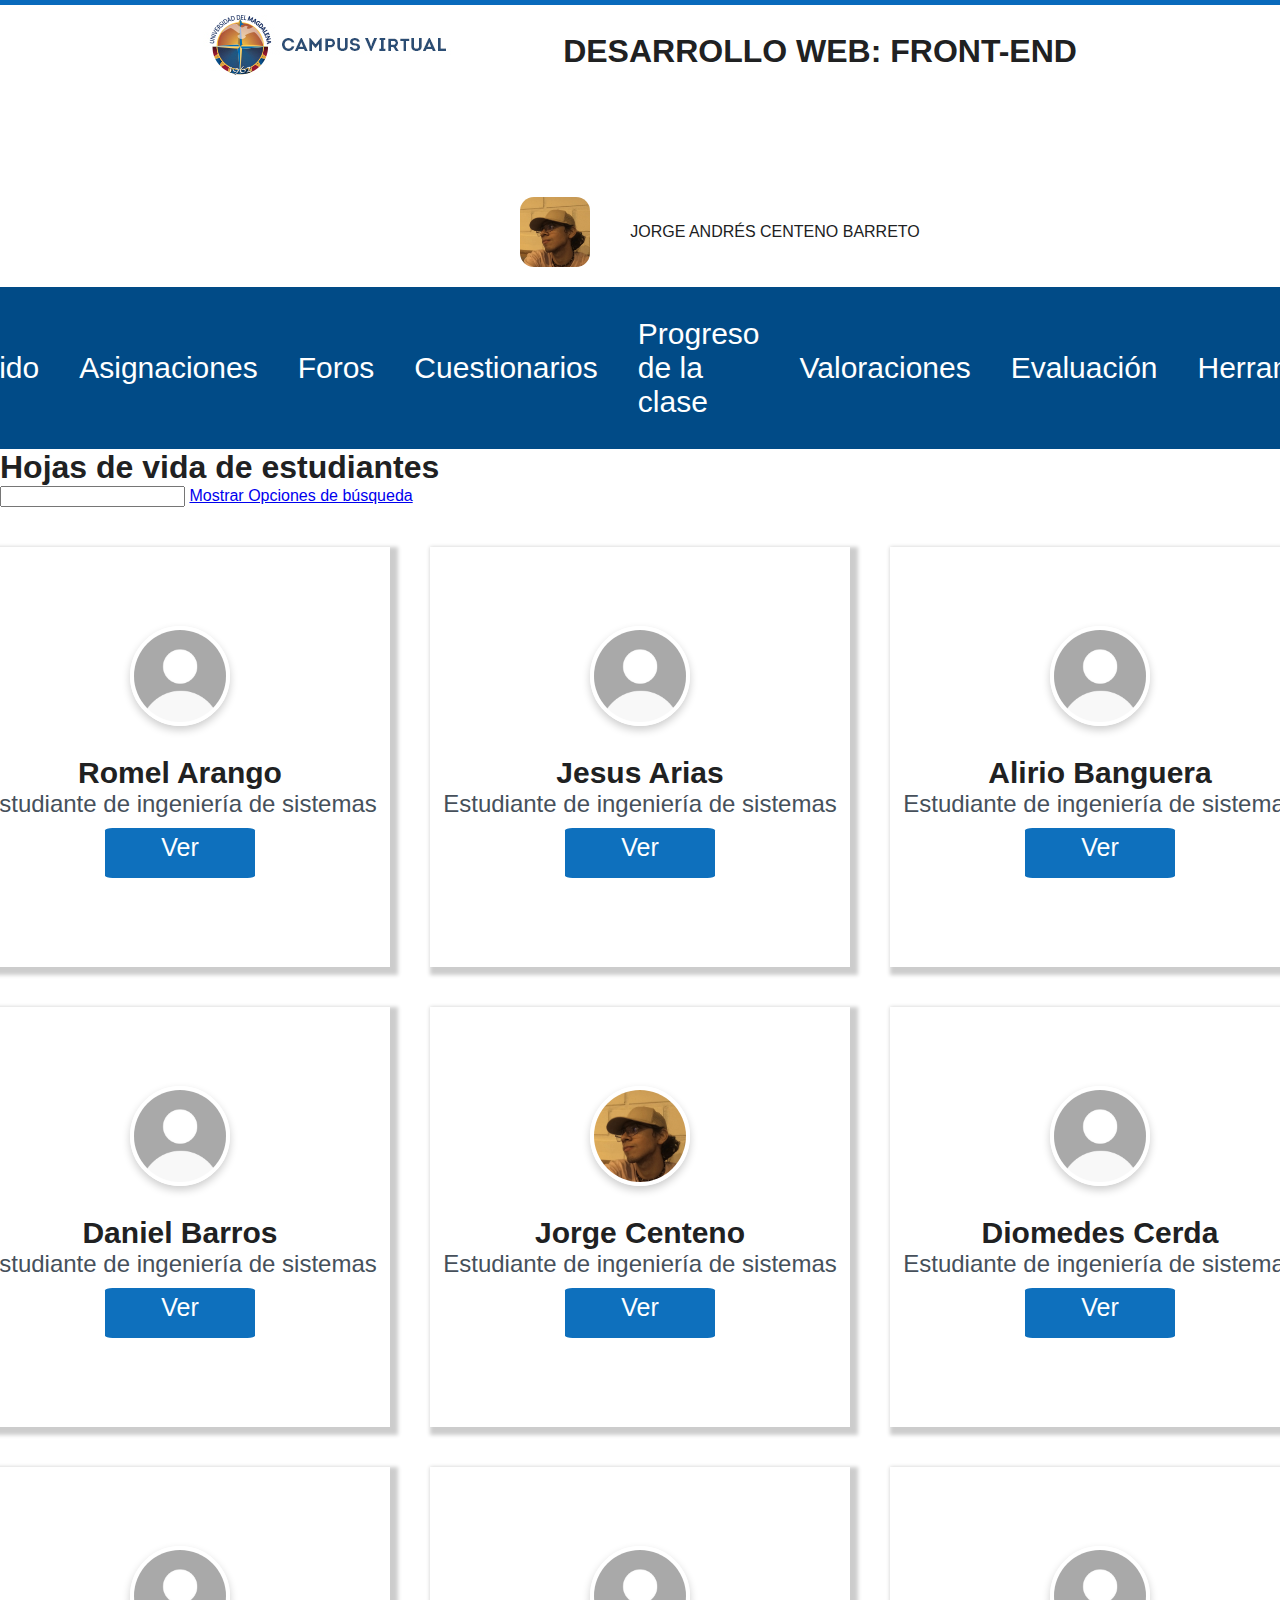
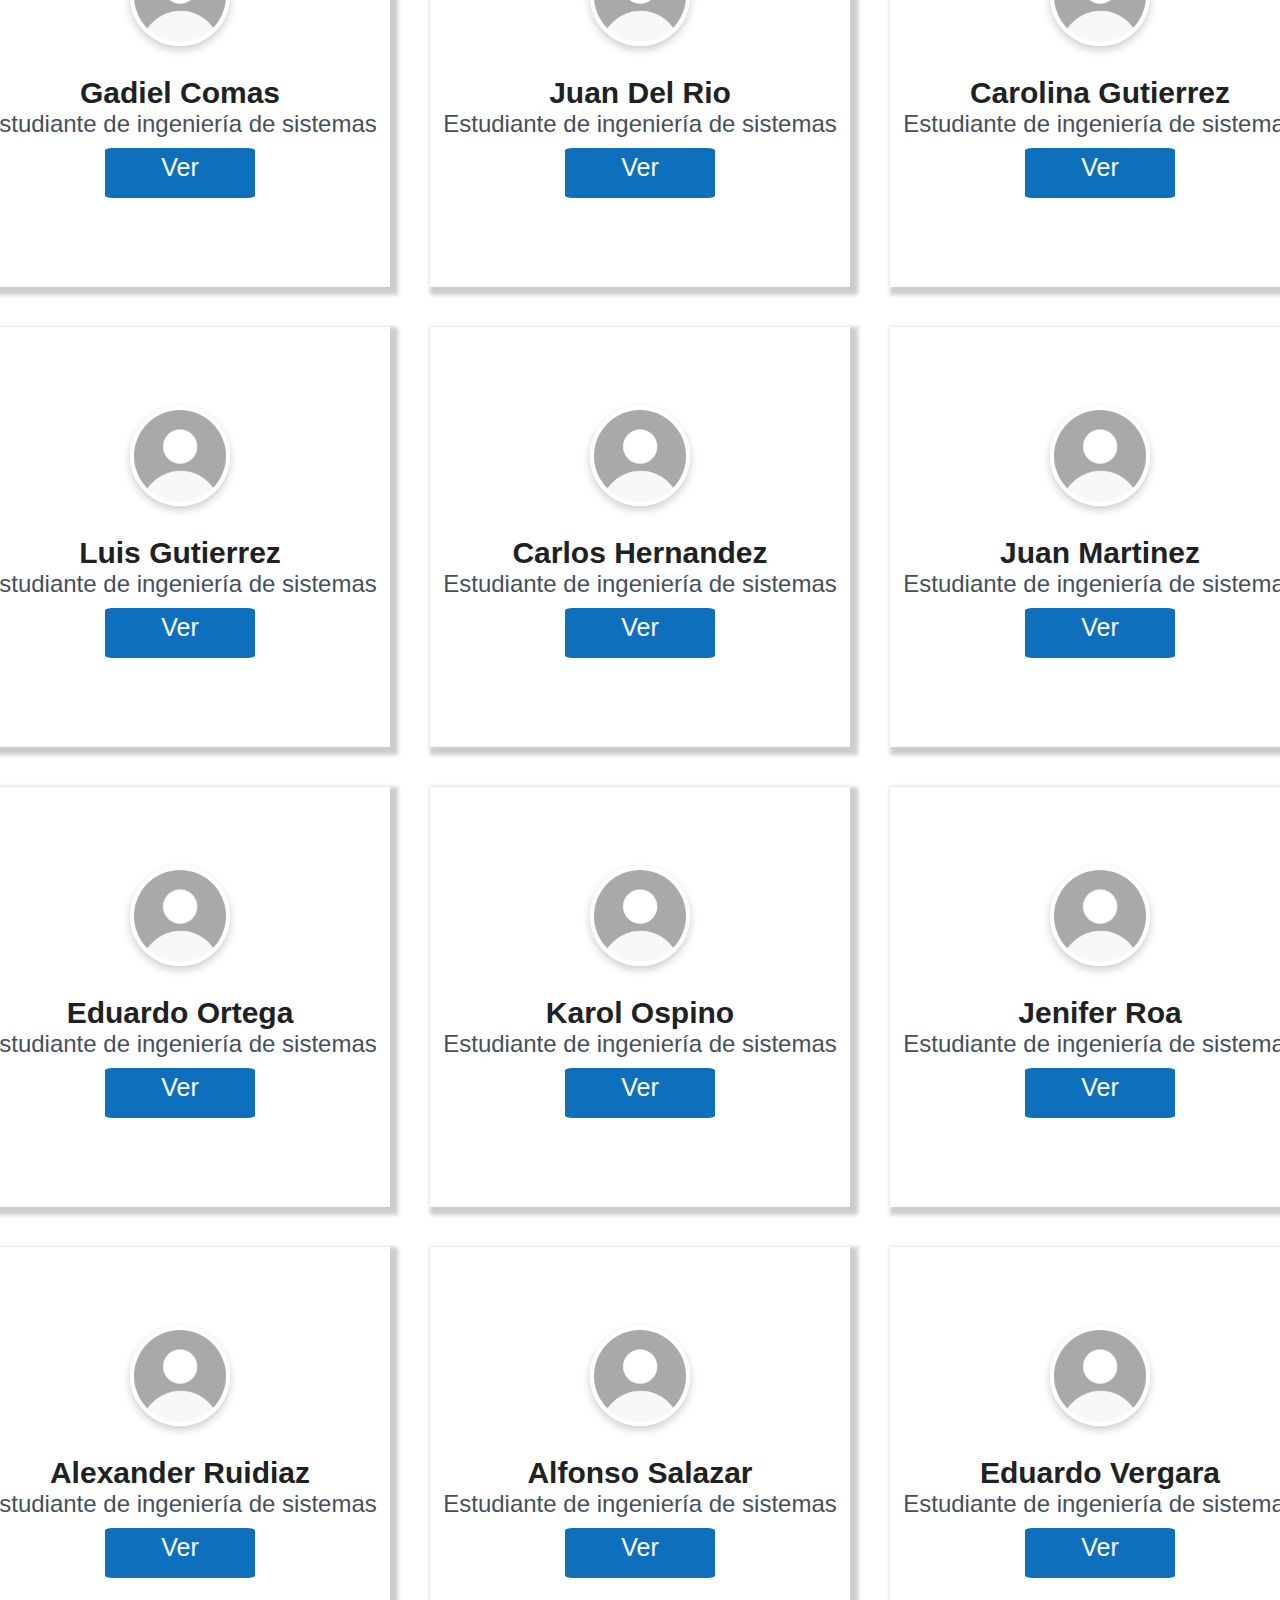
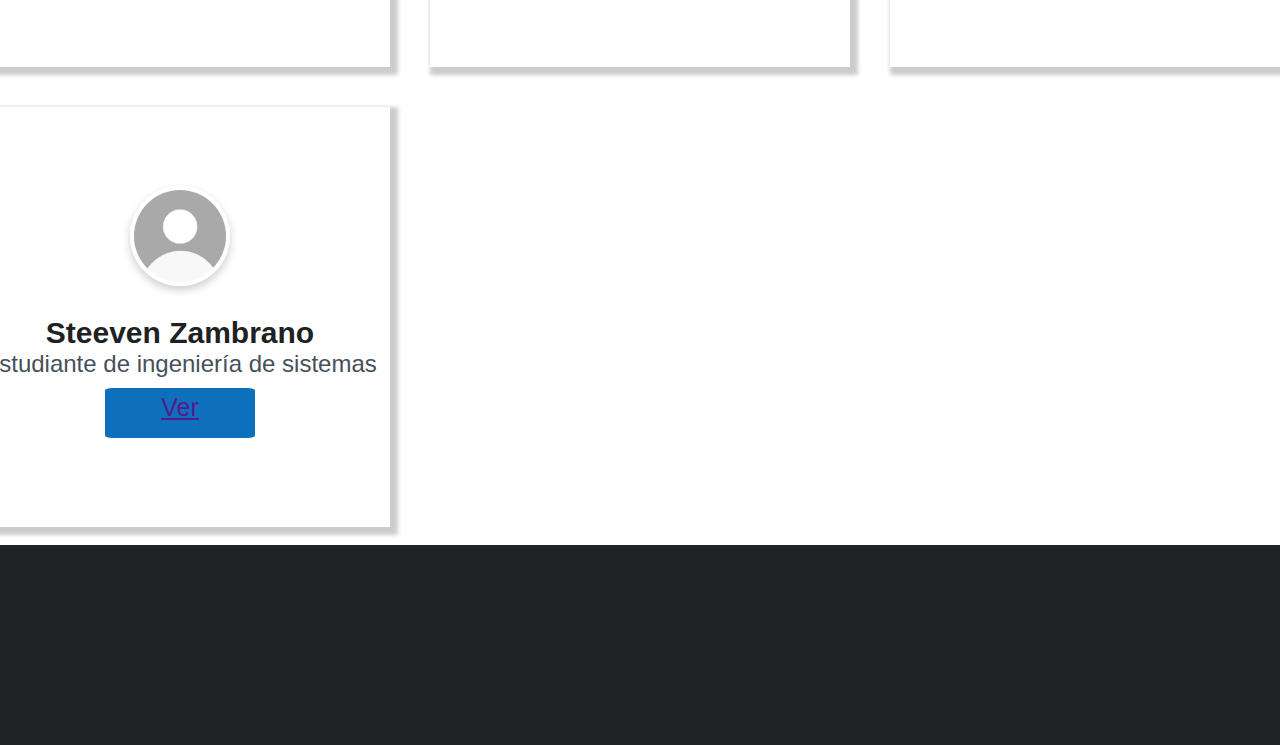
==== index.html @ bb02bcae "Second Commit" ====
<!DOCTYPE html>
<html lang="en">
<head>
    <meta charset="UTF-8">
    <meta name="viewport" content="width=device-width, initial-scale=1.0">
    <link rel="stylesheet" href="./css/styles.css">
    <link rel="stylesheet" href="https://cdnjs.cloudflare.com/ajax/libs/font-awesome/6.6.0/css/all.min.css" integrity="sha512-Kc323vGBEqzTmouAECnVceyQqyqdsSiqLQISBL29aUW4U/M7pSPA/gEUZQqv1cwx4OnYxTxve5UMg5GT6L4JJg==" crossorigin="anonymous" referrerpolicy="no-referrer" />
    <title>CV MODULE</title>
</head>
<body>
    <div id="a_main">
        <header>

            <section>
                <div id="blue_line_top"></div>
            </section>

            <section class="header">
                <div id="nav_top">
                    <div id="nav_logo">
                        <img src="./img/BS_Campus Virtual_UM_LOGO_v1.jpg" alt="Mi página de inicio">
                        <i class="fa-solid fa-ellipsis-vertical"></i>   
                    </div>

                    <div id="nav_title">
                         <h1>DESARROLLO WEB: FRONT-END</h1>
                    </div>

                    <div id="nav_top_items">
                        <i class="fa-solid fa-ellipsis-vertical"></i>
                        <i class="fa-solid fa-inbox"></i>
                        <i class="fa-regular fa-message"></i>
                        <i class="fa-regular fa-bell"></i>
                        <i class="fa-solid fa-ellipsis-vertical"></i>
                        <img src="./img/photo.jpg" alt="profile_photo">
                        <p>JORGE ANDRÉS CENTENO BARRETO</p>
                        <i class="fa-solid fa-gear"></i>
                    </div>
                </div>

                
                    
            </section>
        </header>

        <nav id="nav_bottom">
            <article id="nav_article">
                <p>Contenido</p>
            </article>
            <article id="nav_article">
                <p>Asignaciones</p>
            </article>
            <article id="nav_article">
                <p>Foros</p>
            </article>
            <article id="nav_article">
                <p>Cuestionarios</p>
            </article>
            <article id="nav_article">
                <p>Progreso de la clase</p>
            </article>
            <article id="nav_article">
                <p>Valoraciones</p>
            </article>
            <article id="nav_article">
                <p>Evaluación</p>
                <i class="fa-solid fa-chevron-down"></i>
            </article>
            <article id="nav_article">
                <p>Herramientas</p>
                <i class="fa-solid fa-chevron-down"></i>
            </article>
        </nav>

        <section id="search">
            <h1>Hojas de vida de estudiantes</h1>

                <div id="search">
                    <input type="search" name="" id="">
                    <a href="#">Mostrar Opciones de búsqueda</a>
                </div>
        </section>

        <section id="cards_space">

                

            <article class="card">
                <img src="./img/twin.jpg" alt="perfil hoja de vida">
                <div id="name_profesion">
                    <h4><b>Romel Arango</b></h4>
                    <p>Estudiante de ingeniería de sistemas</p>
                </div>
                <div id="button">
                    <p>Ver</p>
                </div>
                <div id="links">
                    <a href="#"><i class="fa-brands fa-linkedin"></i></a>
                    <a href="#"><i class="fa-brands fa-square-x-twitter"></i></a>
                    <a href="#"><i class="fa-brands fa-square-facebook"></i></a>
                </div>
            </article>


            <article class="card">
                <img src="./img/twin.jpg" alt="perfil hoja de vida">
                <div id="name_profesion">
                    <h4><b>Jesus Arias</b></h4>
                    <p>Estudiante de ingeniería de sistemas</p>
                </div>
                <div id="button">
                    <p>Ver</p>
                </div>
                <div id="links">
                    <a href="#"><i class="fa-brands fa-linkedin"></i></a>
                    <a href="#"><i class="fa-brands fa-square-x-twitter"></i></a>
                    <a href="#"><i class="fa-brands fa-square-facebook"></i></a>
                </div>
            </article>


            <article class="card">
                <img src="./img/twin.jpg" alt="perfil hoja de vida">
                <div id="name_profesion">
                    <h4><b>Alirio Banguera</b></h4>
                    <p>Estudiante de ingeniería de sistemas</p>
                </div>
                <div id="button">
                    <p>Ver</p>
                </div>
                <div id="links">
                    <a href="#"><i class="fa-brands fa-linkedin"></i></a>
                    <a href="#"><i class="fa-brands fa-square-x-twitter"></i></a>
                    <a href="#"><i class="fa-brands fa-square-facebook"></i></a>
                </div>
            </article>


            <article class="card">
                <img src="./img/twin.jpg" alt="perfil hoja de vida">
                <div id="name_profesion">
                    <h4><b>Daniel Barros</b></h4>
                    <p>Estudiante de ingeniería de sistemas</p>
                </div>
                <div id="button">
                    <p>Ver</p>
                </div>
                <div id="links">
                    <a href="#"><i class="fa-brands fa-linkedin"></i></a>
                    <a href="#"><i class="fa-brands fa-square-x-twitter"></i></a>
                    <a href="#"><i class="fa-brands fa-square-facebook"></i></a>
                </div>
            </article>


            <article class="card">
                <img src="./img/photo.jpg" alt="perfil hoja de vida">
                <div id="name_profesion">
                    <h4><b>Jorge Centeno</b></h4>
                    <p>Estudiante de ingeniería de sistemas</p>
                </div>
                <div id="button">
                    <p>Ver</p>
                </div>
                <div id="links">
                    <a href="https://www.linkedin.com/in/jorge-andr%C3%A9s-centeno-barreto-787b17232/"><i class="fa-brands fa-linkedin"></i></a>
                    <a href="https://twitter.com/"><i class="fa-brands fa-square-x-twitter"></i></a>
                    <a href="https://www.facebook.com/share/1Q81B6S3RMWnNVRU/?mibextid=qi2Omg"><i class="fa-brands fa-square-facebook"></i></a>
                </div>
            </article>


            <article class="card">
                <img src="./img/twin.jpg" alt="perfil hoja de vida">
                <div id="name_profesion">
                    <h4><b>Diomedes Cerda</b></h4>
                    <p>Estudiante de ingeniería de sistemas</p>
                </div>
                <div id="button">
                    <p>Ver</p>
                </div>
                <div id="links">
                    <a href="#"><i class="fa-brands fa-linkedin"></i></a>
                    <a href="#"><i class="fa-brands fa-square-x-twitter"></i></a>
                    <a href="#"><i class="fa-brands fa-square-facebook"></i></a>
                </div>
            </article>


            <article class="card">
                <img src="./img/twin.jpg" alt="perfil hoja de vida">
                <div id="name_profesion">
                    <h4><b>Gadiel Comas</b></h4>
                    <p>Estudiante de ingeniería de sistemas</p>
                </div>
                <div id="button">
                    <p>Ver</p>
                </div>
                <div id="links">
                    <a href="#"><i class="fa-brands fa-linkedin"></i></a>
                    <a href="#"><i class="fa-brands fa-square-x-twitter"></i></a>
                    <a href="#"><i class="fa-brands fa-square-facebook"></i></a>
                </div>
            </article>


            <article class="card">
                <img src="./img/twin.jpg" alt="perfil hoja de vida">
                <div id="name_profesion">
                    <h4><b>Juan Del Rio</b></h4>
                    <p>Estudiante de ingeniería de sistemas</p>
                </div>
                <div id="button">
                    <p>Ver</p>
                </div>
                <div id="links">
                    <a href="#"><i class="fa-brands fa-linkedin"></i></a>
                    <a href="#"><i class="fa-brands fa-square-x-twitter"></i></a>
                    <a href="#"><i class="fa-brands fa-square-facebook"></i></a>
                </div>
            </article>


            <article class="card">
                <img src="./img/twin.jpg" alt="perfil hoja de vida">
                <div id="name_profesion">
                    <h4><b>Carolina Gutierrez</b></h4>
                    <p>Estudiante de ingeniería de sistemas</p>
                </div>
                <div id="button">
                    <p>Ver</p>
                </div>
                <div id="links">
                    <a href="#"><i class="fa-brands fa-linkedin"></i></a>
                    <a href="#"><i class="fa-brands fa-square-x-twitter"></i></a>
                    <a href="#"><i class="fa-brands fa-square-facebook"></i></a>
                </div>
            </article>


            <article class="card">
                <img src="./img/twin.jpg" alt="perfil hoja de vida">
                <div id="name_profesion">
                    <h4><b>Luis Gutierrez</b></h4>
                    <p>Estudiante de ingeniería de sistemas</p>
                </div>
                <div id="button">
                    <p>Ver</p>
                </div>
                <div id="links">
                    <a href="#"><i class="fa-brands fa-linkedin"></i></a>
                    <a href="#"><i class="fa-brands fa-square-x-twitter"></i></a>
                    <a href="#"><i class="fa-brands fa-square-facebook"></i></a>
                </div>
            </article>


            <article class="card">
                <img src="./img/twin.jpg" alt="perfil hoja de vida">
                <div id="name_profesion">
                    <h4><b>Carlos Hernandez</b></h4>
                    <p>Estudiante de ingeniería de sistemas</p>
                </div>
                <div id="button">
                    <p>Ver</p>
                </div>
                <div id="links">
                    <a href="#"><i class="fa-brands fa-linkedin"></i></a>
                    <a href="#"><i class="fa-brands fa-square-x-twitter"></i></a>
                    <a href="#"><i class="fa-brands fa-square-facebook"></i></a>
                </div>
            </article>


            <article class="card">
                <img src="./img/twin.jpg" alt="perfil hoja de vida">
                <div id="name_profesion">
                    <h4><b>Juan Martinez</b></h4>
                    <p>Estudiante de ingeniería de sistemas</p>
                </div>
                <div id="button">
                    <p>Ver</p>
                </div>
                <div id="links">
                    <a href="#"><i class="fa-brands fa-linkedin"></i></a>
                    <a href="#"><i class="fa-brands fa-square-x-twitter"></i></a>
                    <a href="#"><i class="fa-brands fa-square-facebook"></i></a>
                </div>
            </article>
            <article class="card">
                <img src="./img/twin.jpg" alt="perfil hoja de vida">
                <div id="name_profesion">
                    <h4><b>Eduardo Ortega</b></h4>
                    <p>Estudiante de ingeniería de sistemas</p>
                </div>
                <div id="button">
                    <p>Ver</p>
                </div>
                <div id="links">
                    <a href="#"><i class="fa-brands fa-linkedin"></i></a>
                    <a href="#"><i class="fa-brands fa-square-x-twitter"></i></a>
                    <a href="#"><i class="fa-brands fa-square-facebook"></i></a>
                </div>
            </article>
            <article class="card">
                <img src="./img/twin.jpg" alt="perfil hoja de vida">
                <div id="name_profesion">
                    <h4><b>Karol Ospino</b></h4>
                    <p>Estudiante de ingeniería de sistemas</p>
                </div>
                <div id="button">
                    <p>Ver</p>
                </div>
                <div id="links">
                    <a href="#"><i class="fa-brands fa-linkedin"></i></a>
                    <a href="#"><i class="fa-brands fa-square-x-twitter"></i></a>
                    <a href="#"><i class="fa-brands fa-square-facebook"></i></a>
                </div>
            </article>
            <article class="card">
                <img src="./img/twin.jpg" alt="perfil hoja de vida">
                <div id="name_profesion">
                    <h4><b>Jenifer Roa</b></h4>
                    <p>Estudiante de ingeniería de sistemas</p>
                </div>
                <div id="button">
                    <p>Ver</p>
                </div>
                <div id="links">
                    <a href="#"><i class="fa-brands fa-linkedin"></i></a>
                    <a href="#"><i class="fa-brands fa-square-x-twitter"></i></a>
                    <a href="#"><i class="fa-brands fa-square-facebook"></i></a>
                </div>
            </article>
            <article class="card">
                <img src="./img/twin.jpg" alt="perfil hoja de vida">
                <div id="name_profesion">
                    <h4><b>Alexander Ruidiaz</b></h4>
                    <p>Estudiante de ingeniería de sistemas</p>
                </div>
                <div id="button">
                    <p>Ver</p>
                </div>
                <div id="links">
                    <a href="#"><i class="fa-brands fa-linkedin"></i></a>
                    <a href="#"><i class="fa-brands fa-square-x-twitter"></i></a>
                    <a href="#"><i class="fa-brands fa-square-facebook"></i></a>
                </div>
            </article>
            <article class="card">
                <img src="./img/twin.jpg" alt="perfil hoja de vida">
                <div id="name_profesion">
                    <h4><b>Alfonso Salazar</b></h4>
                    <p>Estudiante de ingeniería de sistemas</p>
                </div>
                <div id="button">
                    <p>Ver</p>
                </div>
                <div id="links">
                    <a href="#"><i class="fa-brands fa-linkedin"></i></a>
                    <a href="#"><i class="fa-brands fa-square-x-twitter"></i></a>
                    <a href="#"><i class="fa-brands fa-square-facebook"></i></a>
                </div>
            </article>
            <article class="card">
                <img src="./img/twin.jpg" alt="perfil hoja de vida">
                <div id="name_profesion">
                    <h4><b>Eduardo Vergara</b></h4>
                    <p>Estudiante de ingeniería de sistemas</p>
                </div>
                <div id="button">
                    <p>Ver</p>
                </div>
                <div id="links">
                    <a href="#"><i class="fa-brands fa-linkedin"></i></a>
                    <a href="#"><i class="fa-brands fa-square-x-twitter"></i></a>
                    <a href="#"><i class="fa-brands fa-square-facebook"></i></a>
                </div>
            </article>
            <article class="card">
                <img src="./img/twin.jpg" alt="perfil hoja de vida">
                <div id="name_profesion">
                    <h4><b>Steeven Zambrano</b></h4>
                    <p>Estudiante de ingeniería de sistemas</p>
                </div>
                <div id="button">
                    <a href=""><p>Ver</p></a>
                </div>
                <div id="links">
                    <a href="#"><i class="fa-brands fa-linkedin"></i></a>
                    <a href="#"><i class="fa-brands fa-square-x-twitter"></i></a>
                    <a href="#"><i class="fa-brands fa-square-facebook"></i></a>
                </div>
            </article>

        </section>
        <br>
        <footer>
            <div id="links">
                <a href="https://github.com/KhadaReiN"><i class="fa-brands fa-square-github"></i></a>
                <a href="https://www.instagram.com/khada.rn?igsh=dGk5ZXBoc3p5ZnY5"><i class="fa-brands fa-square-instagram"></i></a>
                <a href="https://www.linkedin.com/in/jorge-andr%C3%A9s-centeno-barreto-787b17232/"><i class="fa-brands fa-linkedin"></i></a>
            
            </div>


        </footer>
    </div>
    
    

</body>
</html>
---- css/styles.css ----
*, *::after, *::before{
    margin: 0px;
    box-sizing: border-box
    
    
}

#a_main{
    font-family: 'Lato', 'Lucida Sans Unicode', 'Lucida Grande', sans-serif;
    color: #202122;
}


/*Header top items*/

#blue_line_top{
    background-color: #096abc;
    height: 5px;
}

div i{
    font-size: 50px;
}

#nav_top_items>img {
    height: 70px;
    border-radius: 20%;
}



#nav_top, #nav_top_items{

    display: flex;
    flex-direction: row;
    flex-wrap: wrap;
    justify-content: center;
    align-items: center;
    margin-top: 10px;
    margin-bottom: 10px;
    gap: 100px;

}

#nav_top > #nav_top_items{
    align-self: center;
    gap: 40px;
}

/*Nav botton items*/

#nav_article{
    display: flex;
    flex-flow: row wrap;
    align-items: center;
}

#nav_article > i{
    font-size: 20px;
}

#nav_bottom {
    background-color: #014b87;
    font-size: 30px;
    color: #ffffff;
    padding: 30px 0px 30px 00px;

    display: flex;
    flex-direction: row;
    flex-wrap: nowrap;
    justify-content: center;
    align-items: center;
    gap: 40px;
}

#nav_bottom > #nav_article >p:hover{
    text-decoration: underline;
}

#cards_space{
    margin-top: 40px;

    display: grid;
    grid-template-columns: .1fr .1fr .1fr;
    gap: 40px;
    justify-content: center;
    
}

/*Cards*/
.card{
    box-shadow: 4px 4px 4px 4px rgba(0, 0, 0, 0.2);
    width: 420px;
    height: 420px;
    margin: auto;
    padding: 5px;
    text-align: center;


    display: flex;
    flex-flow: column nowrap;
    align-items: center;
    justify-content: center;
    gap: 10px;
}

.card > img{
    width: 100px;
    border: 4px solid #ffffff;
    border-radius: 50%;
    box-shadow: 0 4px 8px 0 rgba(0, 0, 0, 0.2);
    margin-bottom: 20px;
}

.card > #name_profesion > h4{
    font-size: 30px;
}

.card >#name_profesion>p{
    font-size: 24px;
    color: #46505b;
}

.card>#button{
    width: 150px;
    height: 50px;
    background-color: #0e70bd;
    border-radius: 5%;
    color: #ffffff;
    font-size: 25px;
    
    display: flex;
    justify-content: center;
    padding-top: 5px;
    

}

.card>#button:hover{
    background-color: #0e71bdcc;
}

.card>#links{
    display: flex;
    flex-direction: row;
    gap: 25px;

}




/*footer*/
footer>#links{

    background-color: #202122;
    height: 200px;
    

    display: flex;
    justify-content: center;
    align-items: center;
    flex-direction: row;
    gap: 25px;
    
}

footer>#links>a>i{
    color: #ffffff;
}
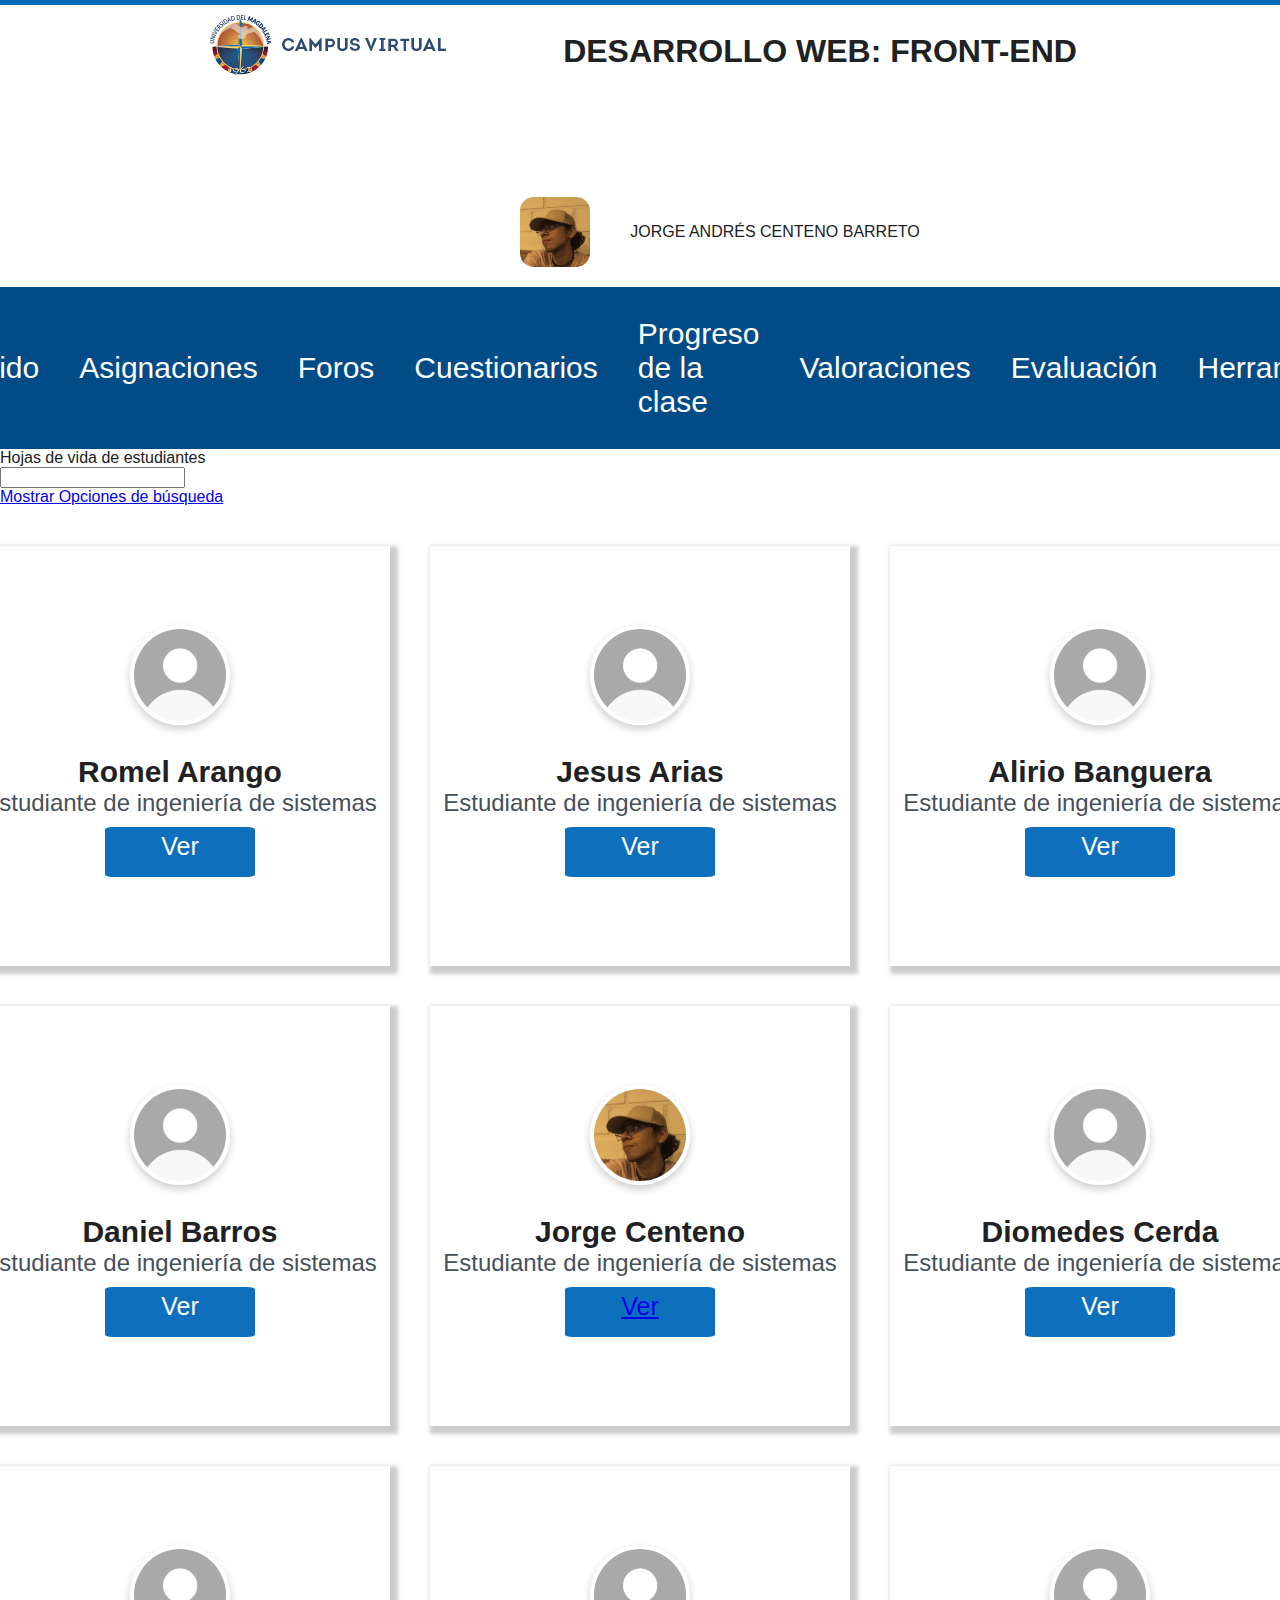
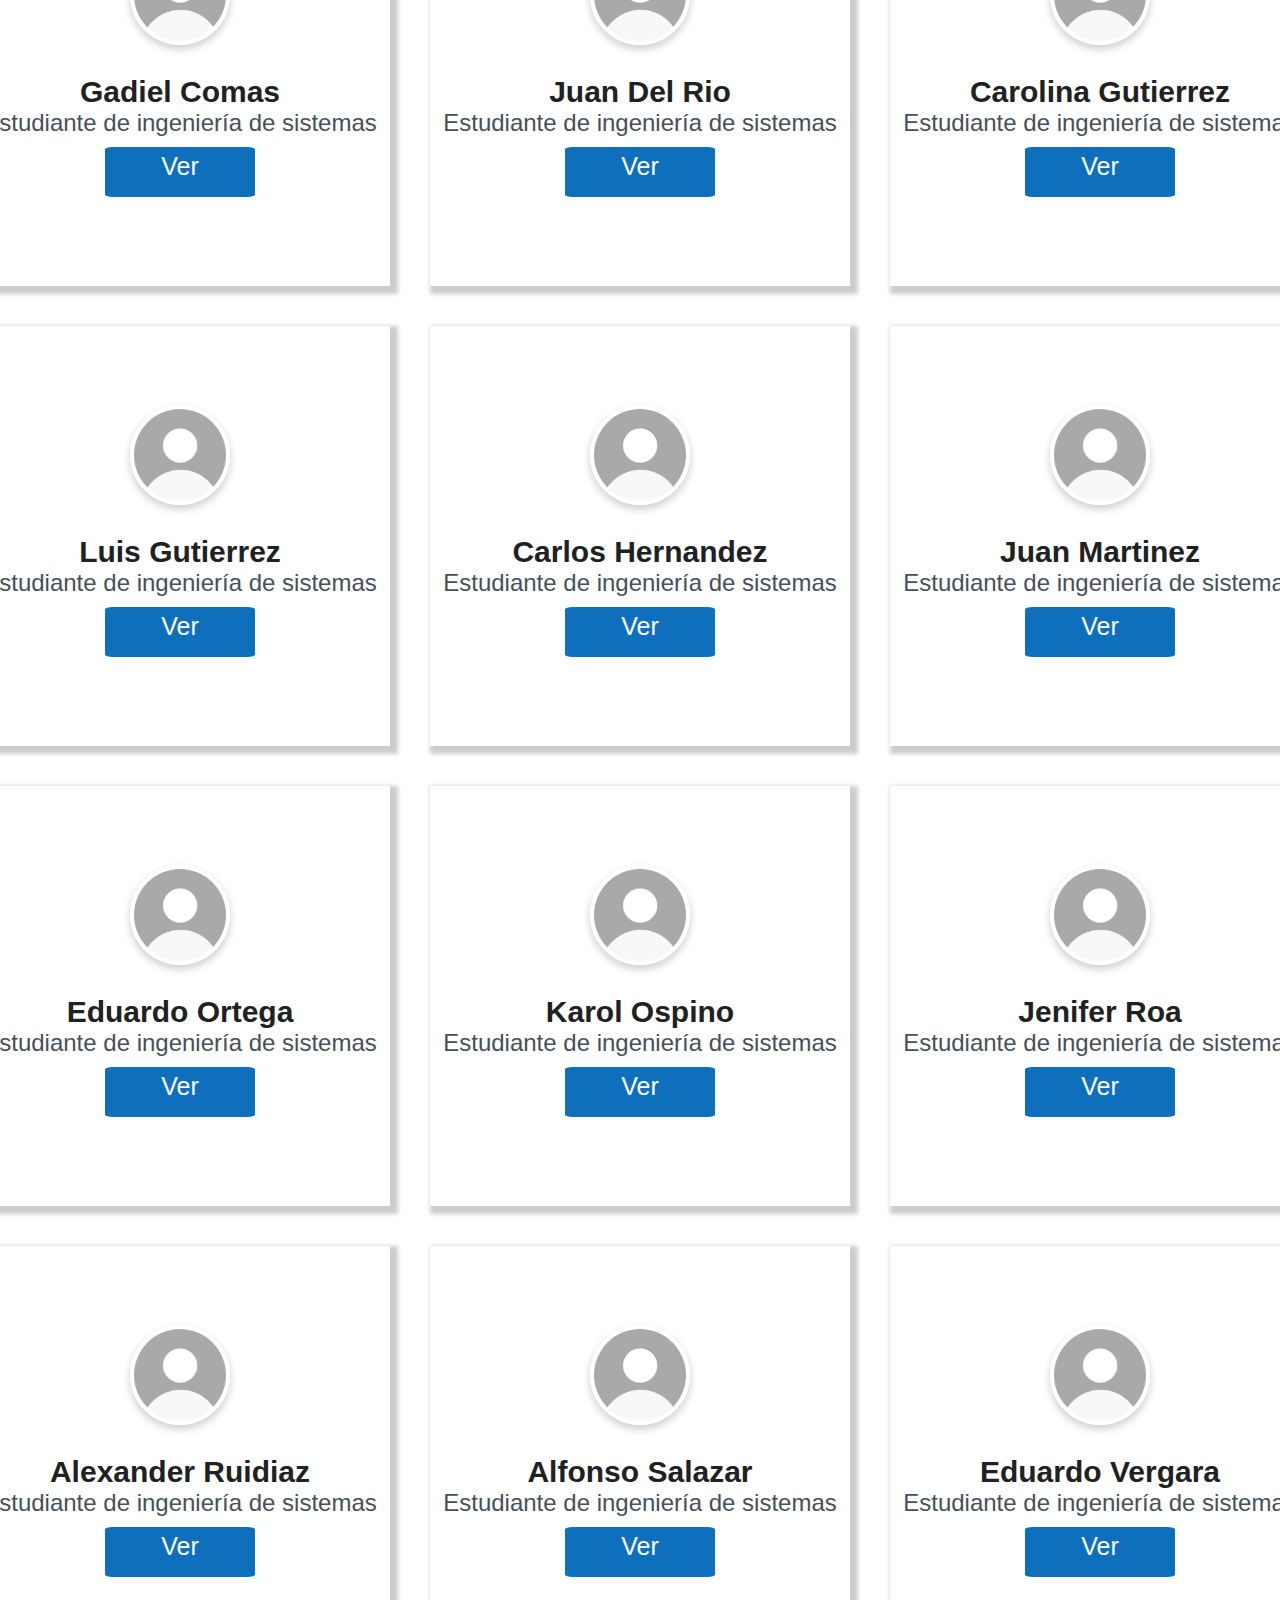
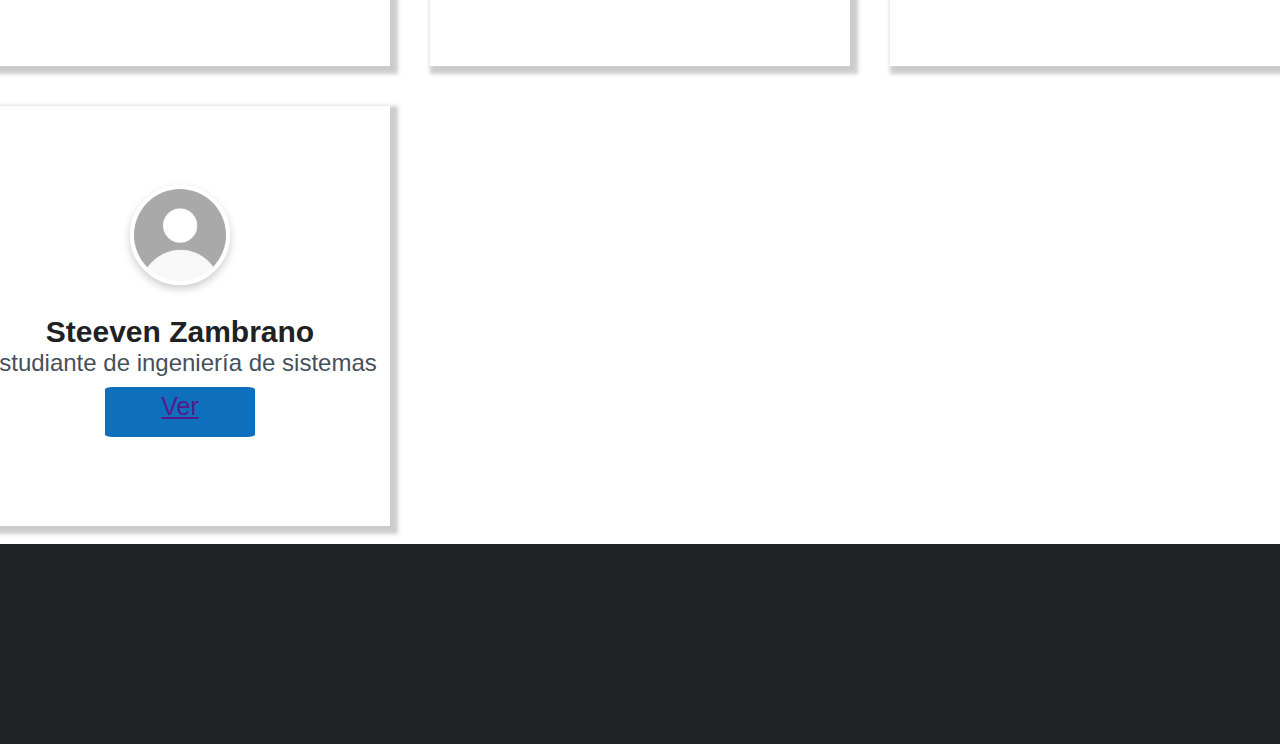
==== commit 9d4dda3d: "Update index.html" ====
--- a/index.html
+++ b/index.html
@@ -72,13 +72,16 @@
             </article>
         </nav>
 
-        <section id="search">
-            <h1>Hojas de vida de estudiantes</h1>
-
-                <div id="search">
-                    <input type="search" name="" id="">
-                    <a href="#">Mostrar Opciones de búsqueda</a>
-                </div>
+        <section>
+            <div id="title">
+                <p>Hojas de vida de estudiantes</p>
+            </div>
+            
+
+            <div id="search">
+                <input type="search" name="" id="">
+                <a href="#"><p>Mostrar Opciones de búsqueda</p></a>
+            </div>
         </section>
 
         <section id="cards_space">
@@ -160,7 +163,7 @@
                     <p>Estudiante de ingeniería de sistemas</p>
                 </div>
                 <div id="button">
-                    <p>Ver</p>
+                    <a href="#" target="_blank"><p>Ver</p></a>
                 </div>
                 <div id="links">
                     <a href="https://www.linkedin.com/in/jorge-andr%C3%A9s-centeno-barreto-787b17232/"><i class="fa-brands fa-linkedin"></i></a>
@@ -410,4 +413,4 @@
     
 
 </body>
-</html>+</html>
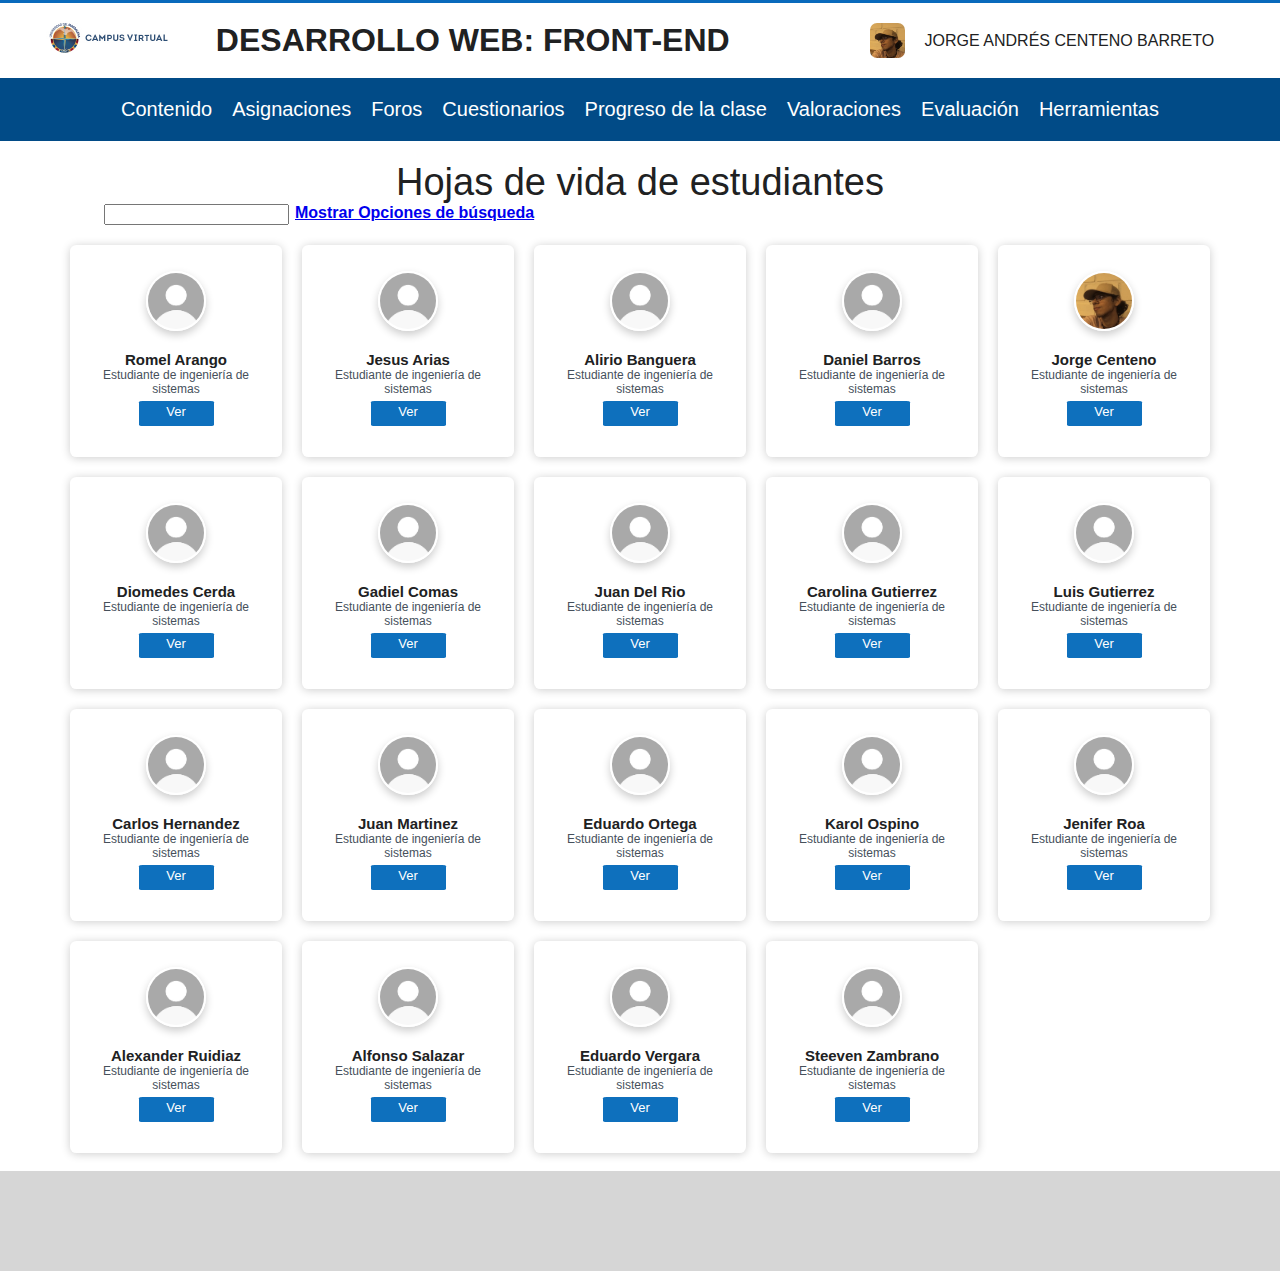
==== commit 5c0f61c6: "Update index.html" ====
--- a/index.html
+++ b/index.html
@@ -163,7 +163,7 @@
                     <p>Estudiante de ingeniería de sistemas</p>
                 </div>
                 <div id="button">
-                    <a href="#" target="_blank"><p>Ver</p></a>
+                    <a href="https://my-cv-eta-five.vercel.app/" target="_blank"><p>Ver</p></a>
                 </div>
                 <div id="links">
                     <a href="https://www.linkedin.com/in/jorge-andr%C3%A9s-centeno-barreto-787b17232/"><i class="fa-brands fa-linkedin"></i></a>
--- a/css/styles.css
+++ b/css/styles.css
@@ -1,6 +1,9 @@
 *, *::after, *::before{
     margin: 0px;
-    box-sizing: border-box
+    box-sizing: border-box;
+    min-width: auto;
+    min-height: auto;
+    
     
     
 }
@@ -15,15 +18,23 @@
 
 #blue_line_top{
     background-color: #096abc;
-    height: 5px;
+    height: 3px;
 }
 
 div i{
-    font-size: 50px;
+    font-size: 25px;
+}
+#nav_top_items i:hover{
+    color: #096abc;
+    border-top: #014b87;
+}
+
+#nav_logo > img{
+    height: 30px;
 }
 
 #nav_top_items>img {
-    height: 70px;
+    height: 35px;
     border-radius: 20%;
 }
 
@@ -38,14 +49,16 @@
     align-items: center;
     margin-top: 10px;
     margin-bottom: 10px;
-    gap: 100px;
+    gap: 40px;
 
 }
 
 #nav_top > #nav_top_items{
     align-self: center;
-    gap: 40px;
-}
+    gap: 20px;
+}
+
+
 
 /*Nav botton items*/
 
@@ -56,83 +69,115 @@
 }
 
 #nav_article > i{
-    font-size: 20px;
+    font-size: 10px;
 }
 
 #nav_bottom {
     background-color: #014b87;
-    font-size: 30px;
+    font-size: 20px;
     color: #ffffff;
-    padding: 30px 0px 30px 00px;
-
-    display: flex;
-    flex-direction: row;
-    flex-wrap: nowrap;
-    justify-content: center;
-    align-items: center;
-    gap: 40px;
+    padding: 20px 0px 20px 00px;
+
+    display: flex;
+    flex-direction: row;
+    flex-wrap: wrap;
+    justify-content: center;
+    align-items: center;
+    gap: 20px;
 }
 
 #nav_bottom > #nav_article >p:hover{
     text-decoration: underline;
 }
 
+
+    
+
+
+/*Search Bar line*/
+
+#title>p{
+    font-size: 38px;
+    text-align: center;
+    margin-top: 20px;
+}
+
+#search{
+    display: flex;
+    flex-direction: row;
+    gap: 6px;
+    margin-left: 104px;
+}
+#search p{
+    font-size: 16px;
+    font-weight: bold;
+    
+}
+
+
+/*Cards*/
 #cards_space{
-    margin-top: 40px;
+    margin-top: 20px;
 
     display: grid;
-    grid-template-columns: .1fr .1fr .1fr;
-    gap: 40px;
-    justify-content: center;
-    
-}
-
-/*Cards*/
+    grid-template-columns: repeat(auto-fill, minmax(212px,.1fr)) ;
+    gap: 20px;
+    justify-content: center;
+}
+
 .card{
-    box-shadow: 4px 4px 4px 4px rgba(0, 0, 0, 0.2);
-    width: 420px;
-    height: 420px;
+    box-shadow: 0px 1px 10px rgba(0, 0, 0, 0.2);
+    width: 212px;
+    min-height: 212px;
+    border-radius: 3%;
+    height: fit-content;
     margin: auto;
-    padding: 5px;
+    padding: 10px;
     text-align: center;
+    transition: all 400ms ease;
 
 
     display: flex;
     flex-flow: column nowrap;
     align-items: center;
     justify-content: center;
-    gap: 10px;
+    gap: 5px;
+}
+
+.card:hover{
+    transform: scale(1.01, 1.01);
+    box-shadow: 5px 5px 10px rgba(0, 0, 0, 0.4);
 }
 
 .card > img{
-    width: 100px;
-    border: 4px solid #ffffff;
+    width: 60px;
+    border: 2px solid #ffffff;
     border-radius: 50%;
     box-shadow: 0 4px 8px 0 rgba(0, 0, 0, 0.2);
-    margin-bottom: 20px;
+    margin-bottom: 15px;
 }
 
 .card > #name_profesion > h4{
-    font-size: 30px;
+    font-size: 15px;
 }
 
 .card >#name_profesion>p{
-    font-size: 24px;
+    font-size: 12px;
     color: #46505b;
 }
 
 .card>#button{
-    width: 150px;
-    height: 50px;
+    width: 75px;
+    height: 25px;
     background-color: #0e70bd;
     border-radius: 5%;
     color: #ffffff;
-    font-size: 25px;
-    
-    display: flex;
-    justify-content: center;
-    padding-top: 5px;
-    
+    font-size: 13px;
+    transition: all 400ms ease;
+    
+    display: flex;
+    justify-content: center;
+    padding-top: 3px;
 
 }
 
@@ -140,12 +185,24 @@
     background-color: #0e71bdcc;
 }
 
+.card>#button>a{
+    text-decoration: none;
+    color: #ffffff;
+
+}
+
 .card>#links{
     display: flex;
     flex-direction: row;
-    gap: 25px;
-
-}
+    gap: 13px;
+}
+
+.card>#links>a{
+    color: #46505b;
+    transition: all 400ms ease;
+    
+}
+
 
 
 
@@ -153,25 +210,31 @@
 /*footer*/
 footer>#links{
 
-    background-color: #202122;
-    height: 200px;
-    
-
-    display: flex;
-    justify-content: center;
-    align-items: center;
-    flex-direction: row;
-    gap: 25px;
-    
-}
-
-footer>#links>a>i{
-    color: #ffffff;
-}
-
-
-    
-
-
-
-
+    background-color: #d6d6d6;
+    height: 100px;
+    
+
+    display: flex;
+    justify-content: center;
+    align-items: center;
+    flex-direction: row;
+    gap: 13px;
+    
+}
+
+#links>a>i{
+    color: #46505b;
+    transition: all 400ms ease;
+}
+
+
+/*icons hover effect*/
+
+#links>a>i:hover{
+    color: #46505bd5;
+}
+    
+
+
+
+
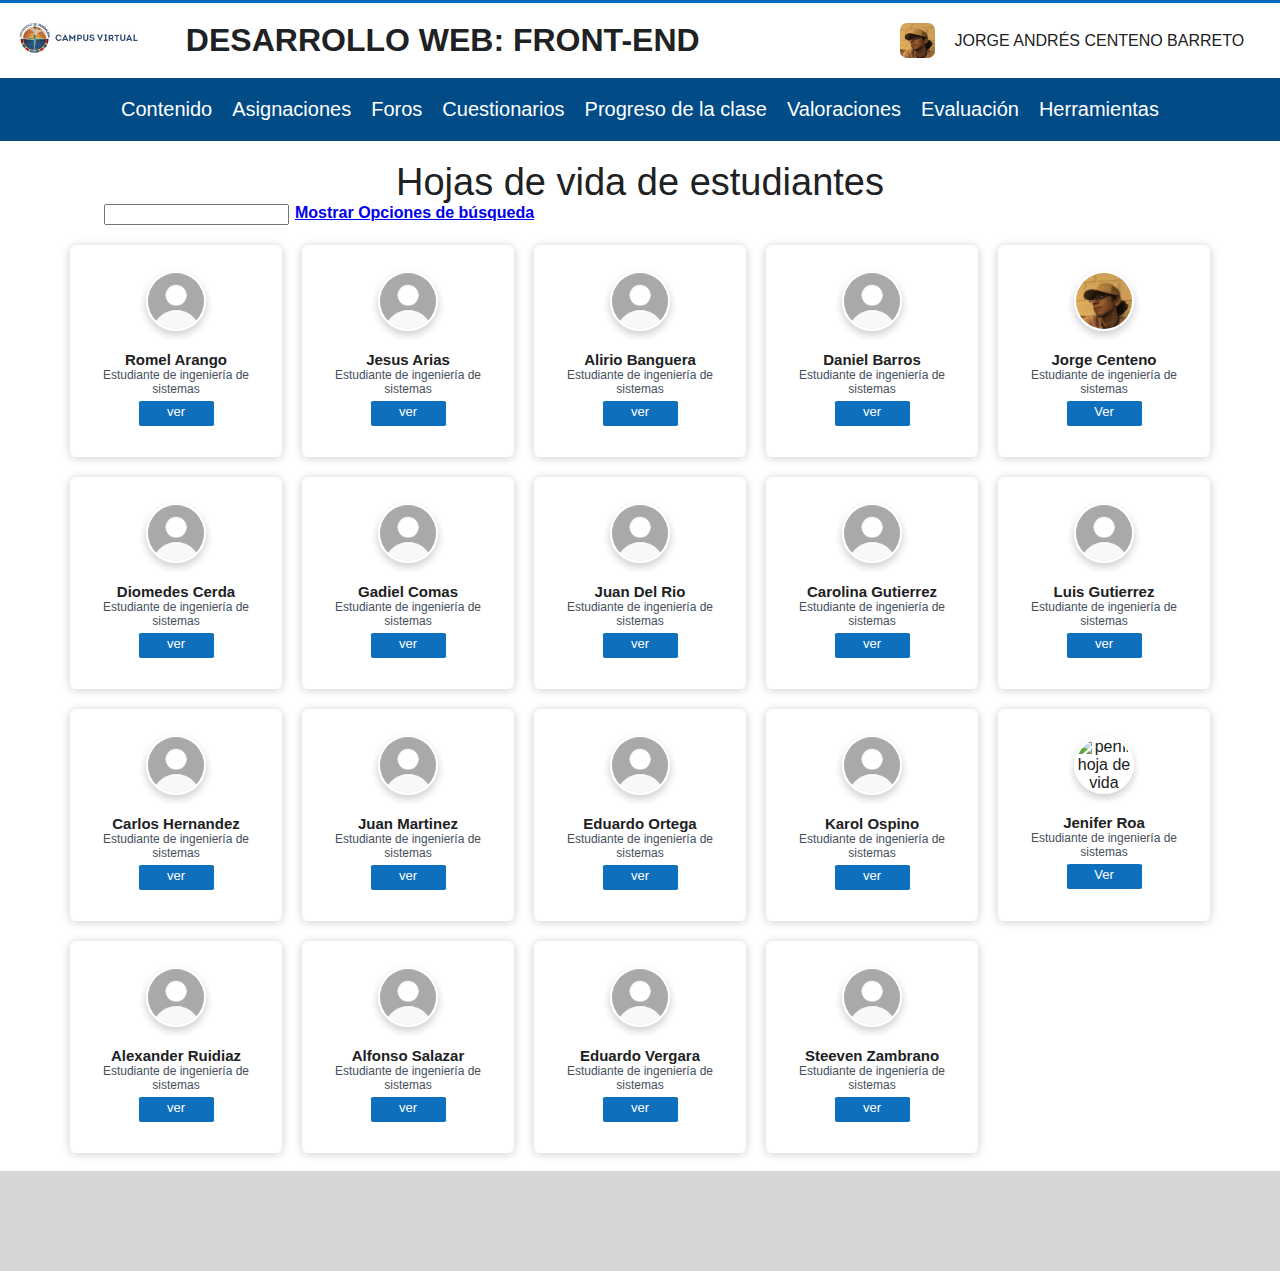
==== commit ff1cd3f8: "Update index.html" ====
--- a/index.html
+++ b/index.html
@@ -25,17 +25,22 @@
                     <div id="nav_title">
                          <h1>DESARROLLO WEB: FRONT-END</h1>
                     </div>
-
+                    <i class="fa-solid fa-ellipsis-vertical"></i>
                     <div id="nav_top_items">
-                        <i class="fa-solid fa-ellipsis-vertical"></i>
+                        
                         <i class="fa-solid fa-inbox"></i>
                         <i class="fa-regular fa-message"></i>
                         <i class="fa-regular fa-bell"></i>
-                        <i class="fa-solid fa-ellipsis-vertical"></i>
+                    </div>
+                    <i class="fa-solid fa-ellipsis-vertical"></i>
+                    <div id="nav_top_items">
+                       
                         <img src="./img/photo.jpg" alt="profile_photo">
                         <p>JORGE ANDRÉS CENTENO BARRETO</p>
-                        <i class="fa-solid fa-gear"></i>
+                        <i class="fa-solid fa-gear"></i> 
                     </div>
+                        
+                    
                 </div>
 
                 
@@ -95,7 +100,7 @@
                     <p>Estudiante de ingeniería de sistemas</p>
                 </div>
                 <div id="button">
-                    <p>Ver</p>
+                    <a href="#"><p>ver</p></a>
                 </div>
                 <div id="links">
                     <a href="#"><i class="fa-brands fa-linkedin"></i></a>
@@ -112,7 +117,7 @@
                     <p>Estudiante de ingeniería de sistemas</p>
                 </div>
                 <div id="button">
-                    <p>Ver</p>
+                    <a href="#"><p>ver</p></a>
                 </div>
                 <div id="links">
                     <a href="#"><i class="fa-brands fa-linkedin"></i></a>
@@ -129,7 +134,7 @@
                     <p>Estudiante de ingeniería de sistemas</p>
                 </div>
                 <div id="button">
-                    <p>Ver</p>
+                    <a href="#"><p>ver</p></a>
                 </div>
                 <div id="links">
                     <a href="#"><i class="fa-brands fa-linkedin"></i></a>
@@ -146,7 +151,7 @@
                     <p>Estudiante de ingeniería de sistemas</p>
                 </div>
                 <div id="button">
-                    <p>Ver</p>
+                    <a href="#"><p>ver</p></a>
                 </div>
                 <div id="links">
                     <a href="#"><i class="fa-brands fa-linkedin"></i></a>
@@ -180,7 +185,7 @@
                     <p>Estudiante de ingeniería de sistemas</p>
                 </div>
                 <div id="button">
-                    <p>Ver</p>
+                    <a href="#"><p>ver</p></a>
                 </div>
                 <div id="links">
                     <a href="#"><i class="fa-brands fa-linkedin"></i></a>
@@ -197,7 +202,7 @@
                     <p>Estudiante de ingeniería de sistemas</p>
                 </div>
                 <div id="button">
-                    <p>Ver</p>
+                    <a href="#"><p>ver</p></a>
                 </div>
                 <div id="links">
                     <a href="#"><i class="fa-brands fa-linkedin"></i></a>
@@ -214,7 +219,7 @@
                     <p>Estudiante de ingeniería de sistemas</p>
                 </div>
                 <div id="button">
-                    <p>Ver</p>
+                    <a href="#"><p>ver</p></a>
                 </div>
                 <div id="links">
                     <a href="#"><i class="fa-brands fa-linkedin"></i></a>
@@ -231,7 +236,7 @@
                     <p>Estudiante de ingeniería de sistemas</p>
                 </div>
                 <div id="button">
-                    <p>Ver</p>
+                    <a href="#"><p>ver</p></a>
                 </div>
                 <div id="links">
                     <a href="#"><i class="fa-brands fa-linkedin"></i></a>
@@ -248,7 +253,7 @@
                     <p>Estudiante de ingeniería de sistemas</p>
                 </div>
                 <div id="button">
-                    <p>Ver</p>
+                    <a href="#"><p>ver</p></a>
                 </div>
                 <div id="links">
                     <a href="#"><i class="fa-brands fa-linkedin"></i></a>
@@ -265,7 +270,7 @@
                     <p>Estudiante de ingeniería de sistemas</p>
                 </div>
                 <div id="button">
-                    <p>Ver</p>
+                    <a href="#"><p>ver</p></a>
                 </div>
                 <div id="links">
                     <a href="#"><i class="fa-brands fa-linkedin"></i></a>
@@ -282,7 +287,7 @@
                     <p>Estudiante de ingeniería de sistemas</p>
                 </div>
                 <div id="button">
-                    <p>Ver</p>
+                    <a href="#"><p>ver</p></a>
                 </div>
                 <div id="links">
                     <a href="#"><i class="fa-brands fa-linkedin"></i></a>
@@ -297,7 +302,7 @@
                     <p>Estudiante de ingeniería de sistemas</p>
                 </div>
                 <div id="button">
-                    <p>Ver</p>
+                    <a href="#"><p>ver</p></a>
                 </div>
                 <div id="links">
                     <a href="#"><i class="fa-brands fa-linkedin"></i></a>
@@ -312,22 +317,22 @@
                     <p>Estudiante de ingeniería de sistemas</p>
                 </div>
                 <div id="button">
-                    <p>Ver</p>
-                </div>
-                <div id="links">
-                    <a href="#"><i class="fa-brands fa-linkedin"></i></a>
-                    <a href="#"><i class="fa-brands fa-square-x-twitter"></i></a>
-                    <a href="#"><i class="fa-brands fa-square-facebook"></i></a>
-                </div>
-            </article>
-            <article class="card">
-                <img src="./img/twin.jpg" alt="perfil hoja de vida">
+                    <a href="#"><p>ver</p></a>
+                </div>
+                <div id="links">
+                    <a href="#"><i class="fa-brands fa-linkedin"></i></a>
+                    <a href="#"><i class="fa-brands fa-square-x-twitter"></i></a>
+                    <a href="#"><i class="fa-brands fa-square-facebook"></i></a>
+                </div>
+            </article>
+            <article class="card">
+                <img src="./img/jeni.jpg" alt="perfil hoja de vida">
                 <div id="name_profesion">
                     <h4><b>Jenifer Roa</b></h4>
                     <p>Estudiante de ingeniería de sistemas</p>
                 </div>
                 <div id="button">
-                    <p>Ver</p>
+                    <a href="https://cv-repo-rust.vercel.app/" target="_blank"><p>Ver</p></a>
                 </div>
                 <div id="links">
                     <a href="#"><i class="fa-brands fa-linkedin"></i></a>
@@ -342,7 +347,7 @@
                     <p>Estudiante de ingeniería de sistemas</p>
                 </div>
                 <div id="button">
-                    <p>Ver</p>
+                    <a href="#"><p>ver</p></a>
                 </div>
                 <div id="links">
                     <a href="#"><i class="fa-brands fa-linkedin"></i></a>
@@ -357,7 +362,7 @@
                     <p>Estudiante de ingeniería de sistemas</p>
                 </div>
                 <div id="button">
-                    <p>Ver</p>
+                    <a href="#"><p>ver</p></a>
                 </div>
                 <div id="links">
                     <a href="#"><i class="fa-brands fa-linkedin"></i></a>
@@ -372,7 +377,7 @@
                     <p>Estudiante de ingeniería de sistemas</p>
                 </div>
                 <div id="button">
-                    <p>Ver</p>
+                    <a href="#"><p>ver</p></a>
                 </div>
                 <div id="links">
                     <a href="#"><i class="fa-brands fa-linkedin"></i></a>
@@ -387,7 +392,7 @@
                     <p>Estudiante de ingeniería de sistemas</p>
                 </div>
                 <div id="button">
-                    <a href=""><p>Ver</p></a>
+                    <a href=""><a href="#"><p>ver</p></a></a>
                 </div>
                 <div id="links">
                     <a href="#"><i class="fa-brands fa-linkedin"></i></a>
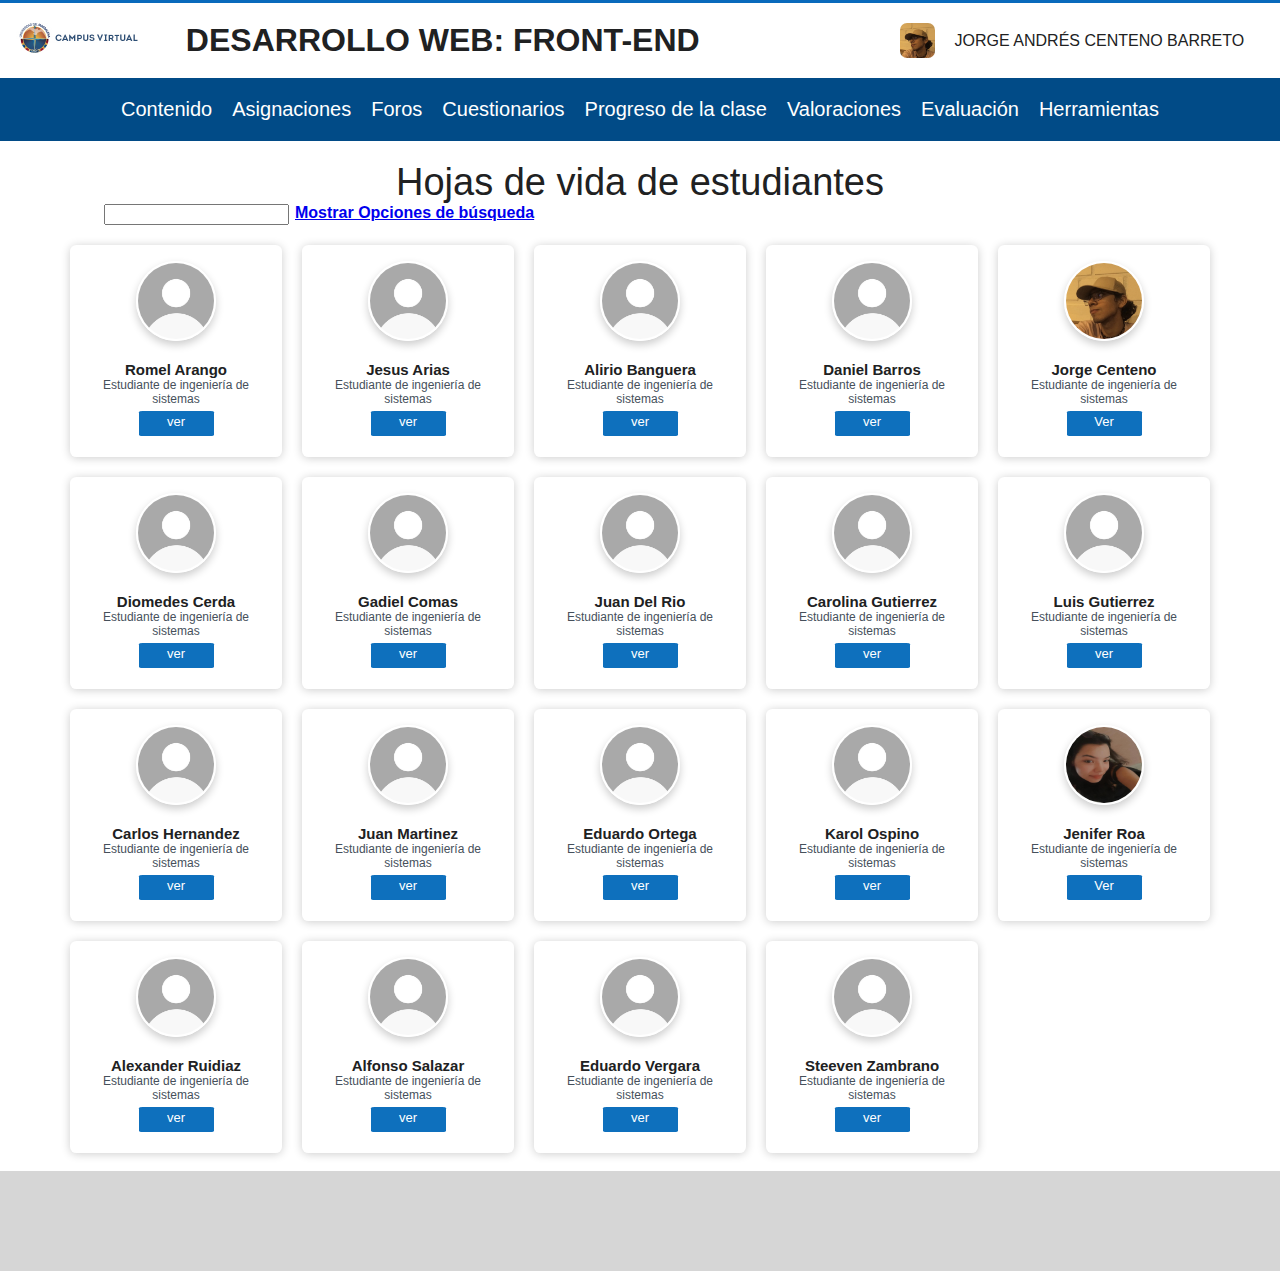
==== commit d7a64ed5: "Add files via upload" ====
--- a/index.html
+++ b/index.html
@@ -418,4 +418,4 @@
     
 
 </body>
-</html>
+</html>--- a/css/styles.css
+++ b/css/styles.css
@@ -150,7 +150,8 @@
 }
 
 .card > img{
-    width: 60px;
+    width: 80px;
+    height: 80px;
     border: 2px solid #ffffff;
     border-radius: 50%;
     box-shadow: 0 4px 8px 0 rgba(0, 0, 0, 0.2);
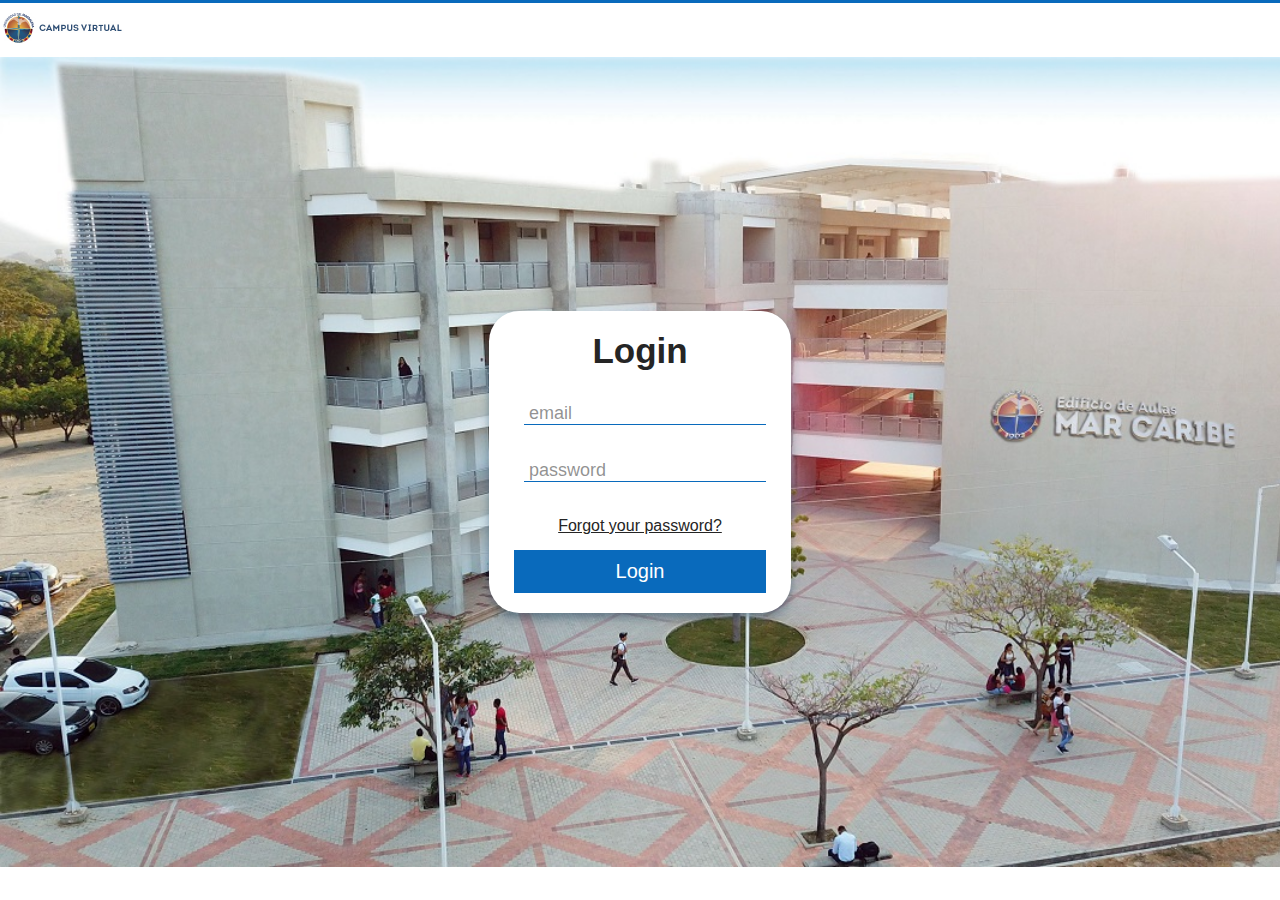
==== commit cf8a2421: "Update and rename login.html to index.html" ====
--- a/index.html
+++ b/index.html
@@ -3,9 +3,11 @@
 <head>
     <meta charset="UTF-8">
     <meta name="viewport" content="width=device-width, initial-scale=1.0">
-    <link rel="stylesheet" href="./css/styles.css">
-    <link rel="stylesheet" href="https://cdnjs.cloudflare.com/ajax/libs/font-awesome/6.6.0/css/all.min.css" integrity="sha512-Kc323vGBEqzTmouAECnVceyQqyqdsSiqLQISBL29aUW4U/M7pSPA/gEUZQqv1cwx4OnYxTxve5UMg5GT6L4JJg==" crossorigin="anonymous" referrerpolicy="no-referrer" />
-    <title>CV MODULE</title>
+    <title>Document</title>
+    <link rel="stylesheet" href="./css/common_header_styles.css">
+    <link rel="stylesheet" href="./css/login.css">
+    <link rel="stylesheet" href="https://cdnjs.cloudflare.com/ajax/libs/font-awesome/6.1.1/css/all.min.css" integrity="sha512-KfkfwYDsLkIlwQp6LFnl8zNdLGxu9YAA1QvwINks4PhcElQSvqcyVLLD9aMhXd13uQjoXtEKNosOWaZqXgel0g==" crossorigin="anonymous" referrerpolicy="no-referrer" />
+    
 </head>
 <body>
     <div id="a_main">
@@ -19,403 +21,36 @@
                 <div id="nav_top">
                     <div id="nav_logo">
                         <img src="./img/BS_Campus Virtual_UM_LOGO_v1.jpg" alt="Mi página de inicio">
-                        <i class="fa-solid fa-ellipsis-vertical"></i>   
-                    </div>
-
-                    <div id="nav_title">
-                         <h1>DESARROLLO WEB: FRONT-END</h1>
-                    </div>
-                    <i class="fa-solid fa-ellipsis-vertical"></i>
-                    <div id="nav_top_items">
-                        
-                        <i class="fa-solid fa-inbox"></i>
-                        <i class="fa-regular fa-message"></i>
-                        <i class="fa-regular fa-bell"></i>
-                    </div>
-                    <i class="fa-solid fa-ellipsis-vertical"></i>
-                    <div id="nav_top_items">
-                       
-                        <img src="./img/photo.jpg" alt="profile_photo">
-                        <p>JORGE ANDRÉS CENTENO BARRETO</p>
-                        <i class="fa-solid fa-gear"></i> 
-                    </div>
-                        
-                    
+                    </div>                   
                 </div>
-
-                
-                    
             </section>
         </header>
 
-        <nav id="nav_bottom">
-            <article id="nav_article">
-                <p>Contenido</p>
-            </article>
-            <article id="nav_article">
-                <p>Asignaciones</p>
-            </article>
-            <article id="nav_article">
-                <p>Foros</p>
-            </article>
-            <article id="nav_article">
-                <p>Cuestionarios</p>
-            </article>
-            <article id="nav_article">
-                <p>Progreso de la clase</p>
-            </article>
-            <article id="nav_article">
-                <p>Valoraciones</p>
-            </article>
-            <article id="nav_article">
-                <p>Evaluación</p>
-                <i class="fa-solid fa-chevron-down"></i>
-            </article>
-            <article id="nav_article">
-                <p>Herramientas</p>
-                <i class="fa-solid fa-chevron-down"></i>
-            </article>
-        </nav>
-
-        <section>
-            <div id="title">
-                <p>Hojas de vida de estudiantes</p>
-            </div>
-            
-
-            <div id="search">
-                <input type="search" name="" id="">
-                <a href="#"><p>Mostrar Opciones de búsqueda</p></a>
-            </div>
+        <section id="content">
+                <form action="">
+                    <h1 class="title">Login</h1>
+                    <label for="email">
+                        <i class="fa-solid fa-user"></i>
+                        <input placeholder="email" type="text" id="email">
+                        <p id="emailAlert"></p>
+                        
+                    </label>
+                    
+                    <label for="password">
+                        <div id="passwordContainer">
+                            <i class="fa-solid fa-lock"></i>
+                            <input placeholder="password" type="password" id="password">
+                            <i id="fa-eye" class="fa-regular fa-eye"></i>         
+                        </div>
+                        <p id="passwordAlert"></p>
+                    </label>
+                    
+                    <a href="#" class="link">Forgot your password?</a>
+                    
+                    <button type="sumbit" id="submitButton">Login</button>
+                </form>
         </section>
-
-        <section id="cards_space">
-
-                
-
-            <article class="card">
-                <img src="./img/twin.jpg" alt="perfil hoja de vida">
-                <div id="name_profesion">
-                    <h4><b>Romel Arango</b></h4>
-                    <p>Estudiante de ingeniería de sistemas</p>
-                </div>
-                <div id="button">
-                    <a href="#"><p>ver</p></a>
-                </div>
-                <div id="links">
-                    <a href="#"><i class="fa-brands fa-linkedin"></i></a>
-                    <a href="#"><i class="fa-brands fa-square-x-twitter"></i></a>
-                    <a href="#"><i class="fa-brands fa-square-facebook"></i></a>
-                </div>
-            </article>
-
-
-            <article class="card">
-                <img src="./img/twin.jpg" alt="perfil hoja de vida">
-                <div id="name_profesion">
-                    <h4><b>Jesus Arias</b></h4>
-                    <p>Estudiante de ingeniería de sistemas</p>
-                </div>
-                <div id="button">
-                    <a href="#"><p>ver</p></a>
-                </div>
-                <div id="links">
-                    <a href="#"><i class="fa-brands fa-linkedin"></i></a>
-                    <a href="#"><i class="fa-brands fa-square-x-twitter"></i></a>
-                    <a href="#"><i class="fa-brands fa-square-facebook"></i></a>
-                </div>
-            </article>
-
-
-            <article class="card">
-                <img src="./img/twin.jpg" alt="perfil hoja de vida">
-                <div id="name_profesion">
-                    <h4><b>Alirio Banguera</b></h4>
-                    <p>Estudiante de ingeniería de sistemas</p>
-                </div>
-                <div id="button">
-                    <a href="#"><p>ver</p></a>
-                </div>
-                <div id="links">
-                    <a href="#"><i class="fa-brands fa-linkedin"></i></a>
-                    <a href="#"><i class="fa-brands fa-square-x-twitter"></i></a>
-                    <a href="#"><i class="fa-brands fa-square-facebook"></i></a>
-                </div>
-            </article>
-
-
-            <article class="card">
-                <img src="./img/twin.jpg" alt="perfil hoja de vida">
-                <div id="name_profesion">
-                    <h4><b>Daniel Barros</b></h4>
-                    <p>Estudiante de ingeniería de sistemas</p>
-                </div>
-                <div id="button">
-                    <a href="#"><p>ver</p></a>
-                </div>
-                <div id="links">
-                    <a href="#"><i class="fa-brands fa-linkedin"></i></a>
-                    <a href="#"><i class="fa-brands fa-square-x-twitter"></i></a>
-                    <a href="#"><i class="fa-brands fa-square-facebook"></i></a>
-                </div>
-            </article>
-
-
-            <article class="card">
-                <img src="./img/photo.jpg" alt="perfil hoja de vida">
-                <div id="name_profesion">
-                    <h4><b>Jorge Centeno</b></h4>
-                    <p>Estudiante de ingeniería de sistemas</p>
-                </div>
-                <div id="button">
-                    <a href="https://my-cv-eta-five.vercel.app/" target="_blank"><p>Ver</p></a>
-                </div>
-                <div id="links">
-                    <a href="https://www.linkedin.com/in/jorge-andr%C3%A9s-centeno-barreto-787b17232/"><i class="fa-brands fa-linkedin"></i></a>
-                    <a href="https://twitter.com/"><i class="fa-brands fa-square-x-twitter"></i></a>
-                    <a href="https://www.facebook.com/share/1Q81B6S3RMWnNVRU/?mibextid=qi2Omg"><i class="fa-brands fa-square-facebook"></i></a>
-                </div>
-            </article>
-
-
-            <article class="card">
-                <img src="./img/twin.jpg" alt="perfil hoja de vida">
-                <div id="name_profesion">
-                    <h4><b>Diomedes Cerda</b></h4>
-                    <p>Estudiante de ingeniería de sistemas</p>
-                </div>
-                <div id="button">
-                    <a href="#"><p>ver</p></a>
-                </div>
-                <div id="links">
-                    <a href="#"><i class="fa-brands fa-linkedin"></i></a>
-                    <a href="#"><i class="fa-brands fa-square-x-twitter"></i></a>
-                    <a href="#"><i class="fa-brands fa-square-facebook"></i></a>
-                </div>
-            </article>
-
-
-            <article class="card">
-                <img src="./img/twin.jpg" alt="perfil hoja de vida">
-                <div id="name_profesion">
-                    <h4><b>Gadiel Comas</b></h4>
-                    <p>Estudiante de ingeniería de sistemas</p>
-                </div>
-                <div id="button">
-                    <a href="#"><p>ver</p></a>
-                </div>
-                <div id="links">
-                    <a href="#"><i class="fa-brands fa-linkedin"></i></a>
-                    <a href="#"><i class="fa-brands fa-square-x-twitter"></i></a>
-                    <a href="#"><i class="fa-brands fa-square-facebook"></i></a>
-                </div>
-            </article>
-
-
-            <article class="card">
-                <img src="./img/twin.jpg" alt="perfil hoja de vida">
-                <div id="name_profesion">
-                    <h4><b>Juan Del Rio</b></h4>
-                    <p>Estudiante de ingeniería de sistemas</p>
-                </div>
-                <div id="button">
-                    <a href="#"><p>ver</p></a>
-                </div>
-                <div id="links">
-                    <a href="#"><i class="fa-brands fa-linkedin"></i></a>
-                    <a href="#"><i class="fa-brands fa-square-x-twitter"></i></a>
-                    <a href="#"><i class="fa-brands fa-square-facebook"></i></a>
-                </div>
-            </article>
-
-
-            <article class="card">
-                <img src="./img/twin.jpg" alt="perfil hoja de vida">
-                <div id="name_profesion">
-                    <h4><b>Carolina Gutierrez</b></h4>
-                    <p>Estudiante de ingeniería de sistemas</p>
-                </div>
-                <div id="button">
-                    <a href="#"><p>ver</p></a>
-                </div>
-                <div id="links">
-                    <a href="#"><i class="fa-brands fa-linkedin"></i></a>
-                    <a href="#"><i class="fa-brands fa-square-x-twitter"></i></a>
-                    <a href="#"><i class="fa-brands fa-square-facebook"></i></a>
-                </div>
-            </article>
-
-
-            <article class="card">
-                <img src="./img/twin.jpg" alt="perfil hoja de vida">
-                <div id="name_profesion">
-                    <h4><b>Luis Gutierrez</b></h4>
-                    <p>Estudiante de ingeniería de sistemas</p>
-                </div>
-                <div id="button">
-                    <a href="#"><p>ver</p></a>
-                </div>
-                <div id="links">
-                    <a href="#"><i class="fa-brands fa-linkedin"></i></a>
-                    <a href="#"><i class="fa-brands fa-square-x-twitter"></i></a>
-                    <a href="#"><i class="fa-brands fa-square-facebook"></i></a>
-                </div>
-            </article>
-
-
-            <article class="card">
-                <img src="./img/twin.jpg" alt="perfil hoja de vida">
-                <div id="name_profesion">
-                    <h4><b>Carlos Hernandez</b></h4>
-                    <p>Estudiante de ingeniería de sistemas</p>
-                </div>
-                <div id="button">
-                    <a href="#"><p>ver</p></a>
-                </div>
-                <div id="links">
-                    <a href="#"><i class="fa-brands fa-linkedin"></i></a>
-                    <a href="#"><i class="fa-brands fa-square-x-twitter"></i></a>
-                    <a href="#"><i class="fa-brands fa-square-facebook"></i></a>
-                </div>
-            </article>
-
-
-            <article class="card">
-                <img src="./img/twin.jpg" alt="perfil hoja de vida">
-                <div id="name_profesion">
-                    <h4><b>Juan Martinez</b></h4>
-                    <p>Estudiante de ingeniería de sistemas</p>
-                </div>
-                <div id="button">
-                    <a href="#"><p>ver</p></a>
-                </div>
-                <div id="links">
-                    <a href="#"><i class="fa-brands fa-linkedin"></i></a>
-                    <a href="#"><i class="fa-brands fa-square-x-twitter"></i></a>
-                    <a href="#"><i class="fa-brands fa-square-facebook"></i></a>
-                </div>
-            </article>
-            <article class="card">
-                <img src="./img/twin.jpg" alt="perfil hoja de vida">
-                <div id="name_profesion">
-                    <h4><b>Eduardo Ortega</b></h4>
-                    <p>Estudiante de ingeniería de sistemas</p>
-                </div>
-                <div id="button">
-                    <a href="#"><p>ver</p></a>
-                </div>
-                <div id="links">
-                    <a href="#"><i class="fa-brands fa-linkedin"></i></a>
-                    <a href="#"><i class="fa-brands fa-square-x-twitter"></i></a>
-                    <a href="#"><i class="fa-brands fa-square-facebook"></i></a>
-                </div>
-            </article>
-            <article class="card">
-                <img src="./img/twin.jpg" alt="perfil hoja de vida">
-                <div id="name_profesion">
-                    <h4><b>Karol Ospino</b></h4>
-                    <p>Estudiante de ingeniería de sistemas</p>
-                </div>
-                <div id="button">
-                    <a href="#"><p>ver</p></a>
-                </div>
-                <div id="links">
-                    <a href="#"><i class="fa-brands fa-linkedin"></i></a>
-                    <a href="#"><i class="fa-brands fa-square-x-twitter"></i></a>
-                    <a href="#"><i class="fa-brands fa-square-facebook"></i></a>
-                </div>
-            </article>
-            <article class="card">
-                <img src="./img/jeni.jpg" alt="perfil hoja de vida">
-                <div id="name_profesion">
-                    <h4><b>Jenifer Roa</b></h4>
-                    <p>Estudiante de ingeniería de sistemas</p>
-                </div>
-                <div id="button">
-                    <a href="https://cv-repo-rust.vercel.app/" target="_blank"><p>Ver</p></a>
-                </div>
-                <div id="links">
-                    <a href="#"><i class="fa-brands fa-linkedin"></i></a>
-                    <a href="#"><i class="fa-brands fa-square-x-twitter"></i></a>
-                    <a href="#"><i class="fa-brands fa-square-facebook"></i></a>
-                </div>
-            </article>
-            <article class="card">
-                <img src="./img/twin.jpg" alt="perfil hoja de vida">
-                <div id="name_profesion">
-                    <h4><b>Alexander Ruidiaz</b></h4>
-                    <p>Estudiante de ingeniería de sistemas</p>
-                </div>
-                <div id="button">
-                    <a href="#"><p>ver</p></a>
-                </div>
-                <div id="links">
-                    <a href="#"><i class="fa-brands fa-linkedin"></i></a>
-                    <a href="#"><i class="fa-brands fa-square-x-twitter"></i></a>
-                    <a href="#"><i class="fa-brands fa-square-facebook"></i></a>
-                </div>
-            </article>
-            <article class="card">
-                <img src="./img/twin.jpg" alt="perfil hoja de vida">
-                <div id="name_profesion">
-                    <h4><b>Alfonso Salazar</b></h4>
-                    <p>Estudiante de ingeniería de sistemas</p>
-                </div>
-                <div id="button">
-                    <a href="#"><p>ver</p></a>
-                </div>
-                <div id="links">
-                    <a href="#"><i class="fa-brands fa-linkedin"></i></a>
-                    <a href="#"><i class="fa-brands fa-square-x-twitter"></i></a>
-                    <a href="#"><i class="fa-brands fa-square-facebook"></i></a>
-                </div>
-            </article>
-            <article class="card">
-                <img src="./img/twin.jpg" alt="perfil hoja de vida">
-                <div id="name_profesion">
-                    <h4><b>Eduardo Vergara</b></h4>
-                    <p>Estudiante de ingeniería de sistemas</p>
-                </div>
-                <div id="button">
-                    <a href="#"><p>ver</p></a>
-                </div>
-                <div id="links">
-                    <a href="#"><i class="fa-brands fa-linkedin"></i></a>
-                    <a href="#"><i class="fa-brands fa-square-x-twitter"></i></a>
-                    <a href="#"><i class="fa-brands fa-square-facebook"></i></a>
-                </div>
-            </article>
-            <article class="card">
-                <img src="./img/twin.jpg" alt="perfil hoja de vida">
-                <div id="name_profesion">
-                    <h4><b>Steeven Zambrano</b></h4>
-                    <p>Estudiante de ingeniería de sistemas</p>
-                </div>
-                <div id="button">
-                    <a href=""><a href="#"><p>ver</p></a></a>
-                </div>
-                <div id="links">
-                    <a href="#"><i class="fa-brands fa-linkedin"></i></a>
-                    <a href="#"><i class="fa-brands fa-square-x-twitter"></i></a>
-                    <a href="#"><i class="fa-brands fa-square-facebook"></i></a>
-                </div>
-            </article>
-
-        </section>
-        <br>
-        <footer>
-            <div id="links">
-                <a href="https://github.com/KhadaReiN"><i class="fa-brands fa-square-github"></i></a>
-                <a href="https://www.instagram.com/khada.rn?igsh=dGk5ZXBoc3p5ZnY5"><i class="fa-brands fa-square-instagram"></i></a>
-                <a href="https://www.linkedin.com/in/jorge-andr%C3%A9s-centeno-barreto-787b17232/"><i class="fa-brands fa-linkedin"></i></a>
-            
-            </div>
-
-
-        </footer>
     </div>
-    
-    
-
+    <script src="./js/login.js"></script>
 </body>
-</html>+</html>
--- a/css/common_header_styles.css
+++ b/css/common_header_styles.css
@@ -0,0 +1,59 @@
+*, *::after, *::before{
+    margin: 0px;
+    box-sizing: border-box;
+    min-width: auto;
+    min-height: auto;
+    
+    
+    
+}
+
+#a_main{
+    font-family: 'Lato', 'Lucida Sans Unicode', 'Lucida Grande', sans-serif;
+    color: #202122;
+}
+
+
+/*Header top items*/
+
+#blue_line_top{
+    background-color: #096abc;
+    height: 3px;
+}
+
+div i{
+    font-size: 25px;
+}
+#nav_top_items i:hover{
+    color: #096abc;
+    border-top: #014b87;
+}
+
+#nav_logo > img{
+    height: 30px;
+}
+
+#nav_top_items>img {
+    height: 35px;
+    border-radius: 20%;
+}
+
+#nav_top, #nav_top_items{
+
+    display: flex;
+    flex-direction: row;
+    flex-wrap: wrap;
+    justify-content: start;
+    align-items: center;
+    margin-top: 10px;
+    margin-bottom: 10px;
+    gap: 40px;
+
+}
+
+#nav_top > #nav_top_items{
+    align-self: center;
+    gap: 20px;
+}
+
+/*main*/
--- a/css/login.css
+++ b/css/login.css
@@ -0,0 +1,81 @@
+
+#content {
+    display: flex;
+    align-items: center;
+    justify-content: center;
+    min-height: 90vh;
+    background-image: url("../img/Edificio_de_Aulas_Mar_Caribe.jpg");
+    background-size: cover;
+}
+
+#emailAlert, #passwordAlert{
+    color: red;
+}
+
+form {
+    display: flex;
+    flex-direction: column;
+    background: #fff;
+    text-align: center;
+    padding: 20px 25px;
+    box-shadow: 0 5px 10px #062d4d65;
+    border-radius: 10%;
+}
+
+form .title {
+    color: #252525;
+    font-size: 35px;
+    font-weight: 800;
+    margin-bottom: 30px;
+}
+
+
+
+form label  {
+    margin-bottom: 35px;
+}
+
+#passwordContainer{
+    display: flex ;
+    flex-direction: row ;
+    flex-wrap: nowrap;
+    
+}
+
+form label .fa-solid {
+    font-size: 20px;
+    color:  #096abc;
+    margin-right: 10px;
+}
+
+form label input {
+    outline: none;
+    border: none;
+    color: #252525;
+    border-bottom: solid 1px #096abc;
+    padding: 0 5px;
+    font-size: 18px;
+}
+
+form label input::placeholder {
+    color: rgba(37, 37, 37, 0.5);
+}
+
+#fa-eye{
+    transform: translateX(-35px);
+    margin-bottom: 9px;
+}
+
+form .link {
+    color: #252525;
+    margin-bottom: 15px;
+}
+
+form button {
+    color: #fff;
+    border: none;
+    background-color: #096abc;
+    padding: 10px 15px;
+    cursor: pointer;
+    font-size: 20px;
+}
